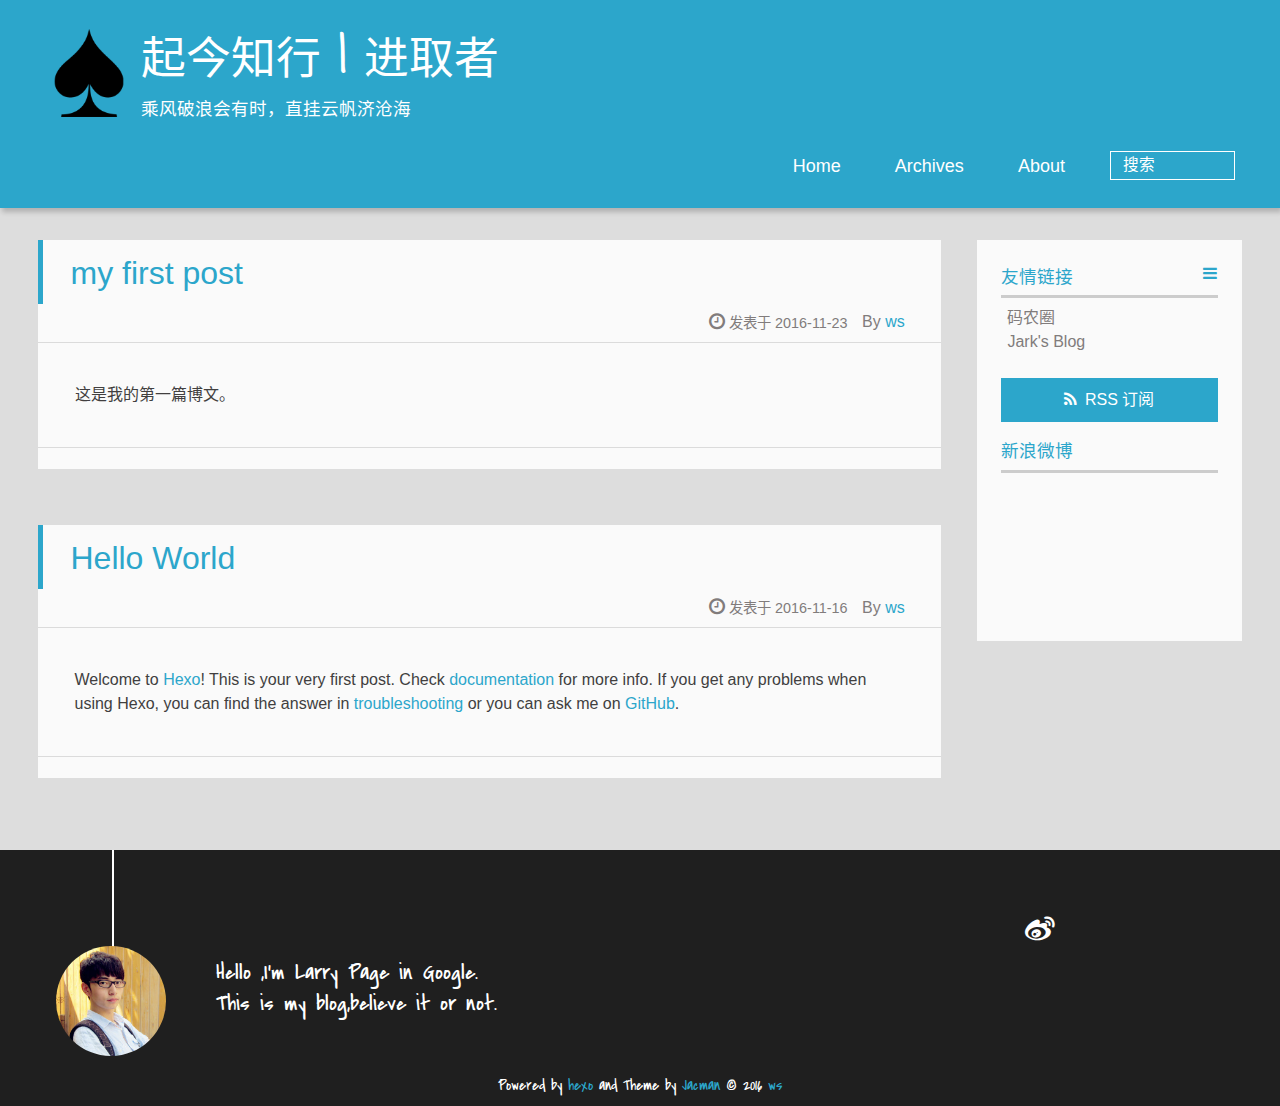
==== index.html @ b49e1ba2 "Site updated: 2016-11-23 14:18:08" ====
<!DOCTYPE HTML>
<html lang="zh-CN">
<head>
  <meta charset="UTF-8">
  
    <title>起今知行 | 进取者</title>
    <meta name="viewport" content="width=device-width, initial-scale=1,user-scalable=no">
    
    <meta name="author" content="ws">
    

    
    <meta name="description" content="我的愤怒来源于我的无知">
<meta property="og:type" content="website">
<meta property="og:title" content="起今知行 | 进取者">
<meta property="og:url" content="https://wangshuaiws.github.io/index.html">
<meta property="og:site_name" content="起今知行 | 进取者">
<meta property="og:description" content="我的愤怒来源于我的无知">
<meta name="twitter:card" content="summary">
<meta name="twitter:title" content="起今知行 | 进取者">
<meta name="twitter:description" content="我的愤怒来源于我的无知">

    
    <link rel="alternative" href="/atom.xml" title="起今知行 | 进取者" type="application/atom+xml">
    
    
    <link rel="icon" href="/img/favicon.ico">
    
    
    <link rel="apple-touch-icon" href="/img/jacman.jpg">
    <link rel="apple-touch-icon-precomposed" href="/img/jacman.jpg">
    
    <link rel="stylesheet" href="/css/style.css">
</head>

  <body>
    <header>
      
<div>
		
			<div id="imglogo">
				<a href="/"><img src="/img/logo.png" alt="起今知行 | 进取者" title="起今知行 | 进取者"/></a>
			</div>
			
			<div id="textlogo">
				<h1 class="site-name"><a href="/" title="起今知行 | 进取者">起今知行 | 进取者</a></h1>
				<h2 class="blog-motto">乘风破浪会有时，直挂云帆济沧海</h2>
			</div>
			<div class="navbar"><a class="navbutton navmobile" href="#" title="菜单">
			</a></div>
			<nav class="animated">
				<ul>
					<ul>
					 
						<li><a href="/">Home</a></li>
					
						<li><a href="/archives">Archives</a></li>
					
						<li><a href="/about">About</a></li>
					
					<li>
 					
					<form class="search" action="//google.com/search" method="get" accept-charset="utf-8">
						<label>Search</label>
						<input type="search" id="search" name="q" autocomplete="off" maxlength="20" placeholder="搜索" />
						<input type="hidden" name="q" value="site:wangshuaiws.github.io">
					</form>
					
					</li>
				</ul>
			</nav>			
</div>
    </header>
    <div id="container">
      <div id="main">

   
    
    <article class="post-expand post" itemprop="articleBody"> 
        <header class="article-info clearfix">
  <h1 itemprop="name">
    
      <a href="/2016/11/23/my-first-post/" title="my first post" itemprop="url">my first post</a>
  </h1>
  <p class="article-author">By
       
		<a href="/about" title="ws" target="_blank" itemprop="author">ws</a>
		
  <p class="article-time">
    <time datetime="2016-11-23T04:59:33.000Z" itemprop="datePublished"> 发表于 2016-11-23</time>
    
  </p>
</header>
    <div class="article-content">
        
        <p>这是我的第一篇博文。</p>

        
        
        <p class="article-more-link">
          
       </p>
    </div>
    <footer class="article-footer clearfix">
<div class="article-catetags">


</div>




<div class="comments-count">
	
</div>

</footer>


    </article>






   
    
    <article class="post-expand post" itemprop="articleBody"> 
        <header class="article-info clearfix">
  <h1 itemprop="name">
    
      <a href="/2016/11/16/hello-world/" title="Hello World" itemprop="url">Hello World</a>
  </h1>
  <p class="article-author">By
       
		<a href="/about" title="ws" target="_blank" itemprop="author">ws</a>
		
  <p class="article-time">
    <time datetime="2016-11-16T08:30:32.812Z" itemprop="datePublished"> 发表于 2016-11-16</time>
    
  </p>
</header>
    <div class="article-content">
        
        <p>Welcome to <a href="https://hexo.io/" target="_blank" rel="external">Hexo</a>! This is your very first post. Check <a href="https://hexo.io/docs/" target="_blank" rel="external">documentation</a> for more info. If you get any problems when using Hexo, you can find the answer in <a href="https://hexo.io/docs/troubleshooting.html" target="_blank" rel="external">troubleshooting</a> or you can ask me on <a href="https://github.com/hexojs/hexo/issues" target="_blank" rel="external">GitHub</a>.</p>

        
        
        <p class="article-more-link">
          
       </p>
    </div>
    <footer class="article-footer clearfix">
<div class="article-catetags">


</div>




<div class="comments-count">
	
</div>

</footer>


    </article>







</div>
      <div class="openaside"><a class="navbutton" href="#" title="显示侧边栏"></a></div>

<div id="asidepart">
<div class="closeaside"><a class="closebutton" href="#" title="隐藏侧边栏"></a></div>
<aside class="clearfix">

  


  

  

  <div class="linkslist">
  <p class="asidetitle">友情链接</p>
    <ul>
        
          <li>
            
            	<a href="https://coderq.com" target="_blank" title="一个面向程序员交流分享的新一代社区">码农圈</a>
            
          </li>
        
          <li>
            
            	<a href="http://wuchong.me" target="_blank" title="Jark&#39;s Blog">Jark&#39;s Blog</a>
            
          </li>
        
    </ul>
</div>

  


  <div class="rsspart">
	<a href="/atom.xml" target="_blank" title="rss">RSS 订阅</a>
</div>

  <div class="weiboshow">
  <p class="asidetitle">新浪微博</p>
    <iframe width="100%" height="119" class="share_self"  frameborder="0" scrolling="no" src="http://widget.weibo.com/weiboshow/index.php?language=&width=0&height=119&fansRow=2&ptype=1&speed=0&skin=9&isTitle=1&noborder=1&isWeibo=0&isFans=0&uid=null&verifier=b3593ceb&dpc=1"></iframe>
</div>


</aside>
</div>
    </div>
    <footer><div id="footer" >
	
	<div class="line">
		<span></span>
		<div class="author"></div>
	</div>
	
	
	<section class="info">
		<p> Hello ,I&#39;m Larry Page in Google. <br/>
			This is my blog,believe it or not.</p>
	</section>
	 
	<div class="social-font" class="clearfix">
		
		<a href="http://weibo.com/2176287895" target="_blank" class="icon-weibo" title="微博"></a>
		
		
		
		
		
		
		
		
		
		
	</div>
			
		

		<p class="copyright">
		Powered by <a href="http://hexo.io" target="_blank" title="hexo">hexo</a> and Theme by <a href="https://github.com/wuchong/jacman" target="_blank" title="Jacman">Jacman</a> © 2016 
		
		<a href="/about" target="_blank" title="ws">ws</a>
		
		
		</p>
</div>
</footer>
    <script src="/js/jquery-2.0.3.min.js"></script>
<script src="/js/jquery.imagesloaded.min.js"></script>
<script src="/js/gallery.js"></script>
<script src="/js/jquery.qrcode-0.12.0.min.js"></script>

<script type="text/javascript">
$(document).ready(function(){ 
  $('.navbar').click(function(){
    $('header nav').toggleClass('shownav');
  });
  var myWidth = 0;
  function getSize(){
    if( typeof( window.innerWidth ) == 'number' ) {
      myWidth = window.innerWidth;
    } else if( document.documentElement && document.documentElement.clientWidth) {
      myWidth = document.documentElement.clientWidth;
    };
  };
  var m = $('#main'),
      a = $('#asidepart'),
      c = $('.closeaside'),
      o = $('.openaside');
  c.click(function(){
    a.addClass('fadeOut').css('display', 'none');
    o.css('display', 'block').addClass('fadeIn');
    m.addClass('moveMain');
  });
  o.click(function(){
    o.css('display', 'none').removeClass('beforeFadeIn');
    a.css('display', 'block').removeClass('fadeOut').addClass('fadeIn');      
    m.removeClass('moveMain');
  });
  $(window).scroll(function(){
    o.css("top",Math.max(80,260-$(this).scrollTop()));
  });
  
  $(window).resize(function(){
    getSize(); 
    if (myWidth >= 1024) {
      $('header nav').removeClass('shownav');
    }else{
      m.removeClass('moveMain');
      a.css('display', 'block').removeClass('fadeOut');
      o.css('display', 'none');
        
    }
  });
});
</script>










<link rel="stylesheet" href="/fancybox/jquery.fancybox.css" media="screen" type="text/css">
<script src="/fancybox/jquery.fancybox.pack.js"></script>
<script type="text/javascript">
$(document).ready(function(){ 
  $('.article-content').each(function(i){
    $(this).find('img').each(function(){
      if ($(this).parent().hasClass('fancybox')) return;
      var alt = this.alt;
      if (alt) $(this).after('<span class="caption">' + alt + '</span>');
      $(this).wrap('<a href="' + this.src + '" title="' + alt + '" class="fancybox"></a>');
    });
    $(this).find('.fancybox').each(function(){
      $(this).attr('rel', 'article' + i);
    });
  });
  if($.fancybox){
    $('.fancybox').fancybox();
  }
}); 
</script>



<!-- Analytics Begin -->



<script>
var _hmt = _hmt || [];
(function() {
  var hm = document.createElement("script");
  hm.src = "//hm.baidu.com/hm.js?e6d1f421bbc9962127a50488f9ed37d1";
  var s = document.getElementsByTagName("script")[0]; 
  s.parentNode.insertBefore(hm, s);
})();
</script>



<!-- Analytics End -->

<!-- Totop Begin -->

	<div id="totop">
	<a title="返回顶部"><img src="/img/scrollup.png"/></a>
	</div>
	<script src="/js/totop.js"></script>

<!-- Totop End -->

<!-- MathJax Begin -->
<!-- mathjax config similar to math.stackexchange -->


<!-- MathJax End -->

<!-- Tiny_search Begin -->

<!-- Tiny_search End -->

  </body>
 </html>
---- css/style.css ----
html,
body,
div,
span,
applet,
object,
iframe,
h1,
h2,
h3,
h4,
h5,
h6,
p,
blockquote,
pre,
a,
abbr,
acronym,
address,
big,
cite,
code,
del,
dfn,
em,
img,
ins,
kbd,
q,
s,
samp,
small,
strike,
strong,
sub,
sup,
tt,
var,
dl,
dt,
dd,
ol,
ul,
li,
fieldset,
form,
label,
legend,
table,
caption,
tbody,
tfoot,
thead,
tr,
th,
td {
  margin: 0;
  padding: 0;
  border: 0;
  outline: 0;
  font-weight: inherit;
  font-style: inherit;
  font-family: inherit;
  font-size: 100%;
  vertical-align: baseline;
}
body {
  line-height: 1;
  color: #000;
  background: #fff;
}
ol,
ul {
  list-style: none;
}
table {
  border-collapse: separate;
  border-spacing: 0;
  vertical-align: middle;
}
caption,
th,
td {
  text-align: left;
  font-weight: normal;
  vertical-align: middle;
}
a img {
  border: none;
}
/* custom Font*/
@font-face {
  font-family: "covered_by_your_graceregular";
  font-weight: normal;
  font-style: normal;
  src: url("../font/coveredbyyourgrace-webfont.eot");
  src: url("../font/coveredbyyourgrace-webfont.eot?#iefix") format('embedded-opentype'), url("../font/coveredbyyourgrace-webfont.svg#covered_by_your_graceregular") format('svg'), url("../font/coveredbyyourgrace-webfont.woff") format('woff'), url("../font/coveredbyyourgrace-webfont.ttf") format('truetype');
}
/* icon Font */
@font-face {
  font-family: "FontAwesome";
  font-style: normal;
  font-weight: normal;
  src: url("../font/fontawesome-webfont.eot?v=#4.0.3");
  src: url("../font/fontawesome-webfont.eot?#iefix&v=#4.0.3") format("embedded-opentype"), url("../font/fontawesome-webfont.woff?v=#4.0.3") format("woff"), url("../font/fontawesome-webfont.ttf?v=#4.0.3") format("truetype"), url("../font/fontawesome-webfont.svg#fontawesomeregular?v=#4.0.3") format("svg");
}
@font-face {
  font-family: "fontdiao";
  font-weight: normal;
  font-style: normal;
  src: url("../font/fontdiao.eot");
  src: url("../font/fontdiao.eot?#iefix") format('embedded-opentype'), url("../font/fontdiao.svg#fontdiao") format('svg'), url("../font/fontdiao.woff") format('woff'), url("../font/fontdiao.ttf") format('truetype');
}
/* Public style */
* {
  -webkit-margin-before: 0;
  -webkit-margin-after: 0;
}
body {
  background: #ddd;
  font-family: "Helvetica Neue", "Helvetica", "Microsoft YaHei", "WenQuanYi Micro Hei", Arial, sans-serif;
  font-size: 100%;
  color: #817c7c;
  line-height: 1.5;
  min-height: 100vh;
  display: -webkit-flex;
  display: -webkit-box;
  display: -moz-box;
  display: -webkit-flex;
  display: -ms-flexbox;
  display: box;
  display: flex;
  -webkit-flex-direction: column;
  -webkit-box-orient: vertical;
  -moz-box-orient: vertical;
  -o-box-orient: vertical;
  -webkit-flex-direction: column;
  -ms-flex-direction: column;
  flex-direction: column;
}
iframe {
  margin-top: 10px;
}
small {
  font-size: 80%;
}
sub,
sup {
  font-size: 75%;
  line-height: 0;
  position: relative;
  vertical-align: baseline;
}
sup {
  top: -0.5em;
  padding-left: 0.3em;
}
sub {
  bottom: -0.25em;
}
a {
  text-decoration: none;
  color: #817c7c;
}
a:hover,
a:focus {
  outline: 0;
  text-decoration: none;
  -webkit-transition: color 0.25s, background 0.5s;
  -moz-transition: color 0.25s, background 0.5s;
  -o-transition: color 0.25s, background 0.5s;
  -ms-transition: color 0.25s, background 0.5s;
  transition: color 0.25s, background 0.5s;
}
a:hover:before {
  -webkit-transition: color 0.25s, background 0.5s;
  -moz-transition: color 0.25s, background 0.5s;
  -o-transition: color 0.25s, background 0.5s;
  -ms-transition: color 0.25s, background 0.5s;
  transition: color 0.25s, background 0.5s;
}
input:focus {
  outline: none;
}
input,
button {
  margin: 0;
  padding: 0;
}
input::-moz-focus-inner,
button::-moz-focus-inner {
  border: 0;
  padding: 0;
}
h1 {
  font-size: 1.5em;
}
.fa {
  display: inline-block;
  font-family: FontAwesome;
  font-style: normal;
  font-weight: normal;
  line-height: 1;
  -webkit-font-smoothing: antialiased;
  -moz-osx-font-smoothing: grayscale;
}
.clearfix {
  zoom: 1;
}
.clearfix:before,
.clearfix:after {
  content: "";
  display: table;
}
.clearfix:after {
  clear: both;
}
::-webkit-input-placeholder {
  color: #fff;
  padding: 2px 0 0 4px;
}
::-moz-placeholder {
  color: #fff;
  padding: 2px 0 0 4px;
}
:-ms-input-placeholder {
  color: #fff;
  padding: 2px 0 0 4px;
}
::-webkit-input-placeholder::before {
  font-family: "FontAwesome";
  -webkit-font-smoothing: antialiased;
  -moz-osx-font-smoothing: grayscale;
  content: "\f002";
  padding-right: 4px;
}
::-moz-placeholder:before {
  font-family: "FontAwesome";
  -webkit-font-smoothing: antialiased;
  -moz-osx-font-smoothing: grayscale;
  content: "\f002";
  padding-right: 4px;
}
:-ms-input-placeholder::before {
  font-family: "FontAwesome";
  -webkit-font-smoothing: antialiased;
  -moz-osx-font-smoothing: grayscale;
  content: "\f002";
  padding-right: 4px;
}
input[type="search"]::-webkit-search-cancel-button,
input[type="search"]::-webkit-search-decoration {
  -webkit-appearance: none;
}
::-webkit-search-cancel-button:after {
  font-family: "FontAwesome";
  -webkit-font-smoothing: antialiased;
  -moz-osx-font-smoothing: grayscale;
  content: '\f00d';
  color: #fff;
  padding-right: 4px;
}
/* css3 animate */
.animated {
  -webkit-animation-fill-mode: both;
  -moz-animation-fill-mode: both;
  -o-animation-fill-mode: both;
  -ms-animation-fill-mode: both;
  animation-fill-mode: both;
  -webkit-animation-duration: 1s;
  -moz-animation-duration: 1s;
  -o-animation-duration: 1s;
  -ms-animation-duration: 1s;
  animation-duration: 1s;
}
@-webkit-keyframes fadeIn {
  0% {
    opacity: 0;
    -ms-filter: "progid:DXImageTransform.Microsoft.Alpha(Opacity=0)";
    filter: alpha(opacity=0);
  }
  100% {
    opacity: 1;
    -ms-filter: none;
    filter: none;
  }
}
.fadeIn {
  -webkit-animation-name: fadeIn;
  -moz-animation-name: fadeIn;
  -o-animation-name: fadeIn;
  -ms-animation-name: fadeIn;
  animation-name: fadeIn;
}
.fadeOut {
  -webkit-animation-name: fadeOut;
  -moz-animation-name: fadeOut;
  -o-animation-name: fadeOut;
  -ms-animation-name: fadeOut;
  animation-name: fadeOut;
}
@-moz-keyframes fadeInDown {
  0% {
    opacity: 0;
    -ms-filter: "progid:DXImageTransform.Microsoft.Alpha(Opacity=0)";
    filter: alpha(opacity=0);
    -webkit-transform: translateY(-20px);
    -moz-transform: translateY(-20px);
    -o-transform: translateY(-20px);
    -ms-transform: translateY(-20px);
    transform: translateY(-20px);
  }
  100% {
    opacity: 1;
    -ms-filter: none;
    filter: none;
    -webkit-transform: translateY(0);
    -moz-transform: translateY(0);
    -o-transform: translateY(0);
    -ms-transform: translateY(0);
    transform: translateY(0);
  }
}
@-webkit-keyframes fadeInDown {
  0% {
    opacity: 0;
    -ms-filter: "progid:DXImageTransform.Microsoft.Alpha(Opacity=0)";
    filter: alpha(opacity=0);
    -webkit-transform: translateY(-20px);
    -moz-transform: translateY(-20px);
    -o-transform: translateY(-20px);
    -ms-transform: translateY(-20px);
    transform: translateY(-20px);
  }
  100% {
    opacity: 1;
    -ms-filter: none;
    filter: none;
    -webkit-transform: translateY(0);
    -moz-transform: translateY(0);
    -o-transform: translateY(0);
    -ms-transform: translateY(0);
    transform: translateY(0);
  }
}
@-o-keyframes fadeInDown {
  0% {
    opacity: 0;
    -ms-filter: "progid:DXImageTransform.Microsoft.Alpha(Opacity=0)";
    filter: alpha(opacity=0);
    -webkit-transform: translateY(-20px);
    -moz-transform: translateY(-20px);
    -o-transform: translateY(-20px);
    -ms-transform: translateY(-20px);
    transform: translateY(-20px);
  }
  100% {
    opacity: 1;
    -ms-filter: none;
    filter: none;
    -webkit-transform: translateY(0);
    -moz-transform: translateY(0);
    -o-transform: translateY(0);
    -ms-transform: translateY(0);
    transform: translateY(0);
  }
}
@keyframes fadeInDown {
  0% {
    opacity: 0;
    -ms-filter: "progid:DXImageTransform.Microsoft.Alpha(Opacity=0)";
    filter: alpha(opacity=0);
    -webkit-transform: translateY(-20px);
    -moz-transform: translateY(-20px);
    -o-transform: translateY(-20px);
    -ms-transform: translateY(-20px);
    transform: translateY(-20px);
  }
  100% {
    opacity: 1;
    -ms-filter: none;
    filter: none;
    -webkit-transform: translateY(0);
    -moz-transform: translateY(0);
    -o-transform: translateY(0);
    -ms-transform: translateY(0);
    transform: translateY(0);
  }
}
body >header {
  width: 100%;
  -webkit-box-shadow: 2px 4px 5px rgba(3,3,3,0.2);
  box-shadow: 2px 4px 5px rgba(3,3,3,0.2);
  background: url("../") center #2ca6cb;
  color: #fff;
  padding: 1em 0 0.8em;
}
@media only screen and (min-width: 1024px) {
  body >header {
    padding: 1.8em 0 1.5em;
  }
}
body >header >div {
  width: 95%;
  margin: 0 auto;
  position: relative;
  overflow: hidden;
}
@media only screen and (min-width: 1024px) {
  body >header >div {
    width: 93%;
  }
}
body >header a {
  display: block;
  color: #fff;
}
#imglogo {
  float: left;
  width: 4em;
  height: 4em;
}
@media only screen and (min-width: 768px) {
  #imglogo {
    width: 5em;
  }
}
@media only screen and (min-width: 1024px) {
  #imglogo {
    width: 5.5em;
  }
}
#imglogo img {
  width: 4em;
}
@media only screen and (min-width: 768px) {
  #imglogo img {
    width: 5em;
  }
}
@media only screen and (min-width: 1024px) {
  #imglogo img {
    width: 5.5em;
  }
}
#textlogo {
  float: left;
  width: 75%;
  margin-left: 0.5em;
}
#textlogo h1.site-name {
  width: 86%;
  font-family: "covered_by_your_graceregular";
  font-size: 200%;
  line-height: 1.5;
  -webkit-font-smoothing: antialiased;
  -moz-osx-font-smoothing: grayscale;
}
@media only screen and (min-width: 768px) {
  #textlogo h1.site-name {
    font-size: 240%;
  }
}
@media only screen and (min-width: 1024px) {
  #textlogo h1.site-name {
    font-size: 280%;
  }
}
#textlogo h2.blog-motto {
  font-size: 0.7em;
  font-weight: normal;
}
@media only screen and (min-width: 768px) {
  #textlogo h2.blog-motto {
    font-size: 100%;
  }
}
@media only screen and (min-width: 1024px) {
  #textlogo h2.blog-motto {
    font-size: 110%;
  }
}
.navbar {
  position: absolute;
  width: 2em;
  right: 0em;
  top: 1em;
  padding: 0.5em;
}
@media only screen and (min-width: 1024px) {
  .navbar {
    display: none;
  }
}
.navbutton::before {
  font-family: "FontAwesome";
  -webkit-font-smoothing: antialiased;
  -moz-osx-font-smoothing: grayscale;
  content: "\f0c9";
}
.navmobile::before {
  padding-left: 1em;
}
header nav {
  float: left;
  width: 100%;
  font-size: 112.5%;
  padding-top: 0.5em;
  max-height: 0.01em;
  -webkit-transition: max-height 1s ease-out;
  -moz-transition: max-height 1s ease-out;
  -o-transition: max-height 1s ease-out;
  -ms-transition: max-height 1s ease-out;
  transition: max-height 1s ease-out;
}
@media only screen and (min-width: 568px) {
  header nav {
    width: 50%;
  }
}
@media only screen and (min-width: 1024px) {
  header nav {
    float: right;
    width: auto;
    margin-top: 1em;
    max-height: none;
  }
}
@media only screen and (min-width: 1024px) {
  header nav ul {
    float: right;
  }
}
@media only screen and (min-width: 1024px) {
  header nav ul li {
    float: left;
  }
}
header nav ul li a {
  padding: 0.2em 0 0.2em 1em;
}
@media only screen and (min-width: 1024px) {
  header nav ul li a {
    padding: 0.2em 1.5em;
  }
}
header nav ul li a:hover {
  background: #1b7f9e;
  color: #e9cd4c;
}
.shownav {
  max-height: 40em;
}
.search {
  padding: 0.1em 0 0 1em;
}
.search input {
  -webkit-appearance: textfield;
  font-size: 0.87em;
  line-height: 1.7;
  border: 1px solid #fff;
  color: #fff;
  background: transparent;
  width: 80%;
  padding-left: 0.5em;
}
@media only screen and (min-width: 1024px) {
  .search input {
    width: 8em;
    -webkit-transition: 0.5s width;
    -moz-transition: 0.5s width;
    -o-transition: 0.5s width;
    -ms-transition: 0.5s width;
    transition: 0.5s width;
  }
  .search input:focus {
    width: 15em;
  }
}
.search label {
  display: none;
}
/* index layout */
#container {
  -webkit-flex: 1;
  width: 95%;
  margin: 0 auto;
  overflow: hidden;
}
@media only screen and (min-width: 768px) {
  #container {
    width: 96%;
  }
}
@media only screen and (min-width: 1024px) {
  #container {
    width: 94%;
  }
}
@media only screen and (min-width: 1560px) {
  #container {
    width: 82%;
  }
}
#main {
  margin: 1em 0 0;
  line-height: 1.8;
}
@media only screen and (min-width: 1024px) {
  #main {
    margin: 2em 0 0;
    width: 75%;
    float: left;
    -webkit-transition: margin 0.5s ease-out;
    -moz-transition: margin 0.5s ease-out;
    -o-transition: margin 0.5s ease-out;
    -ms-transition: margin 0.5s ease-out;
    transition: margin 0.5s ease-out;
  }
}
#main section.post {
  background: #fafafa;
  margin-bottom: 0.125em;
}
#main section.post a {
  display: block;
  border-left: 0.5em solid #ccc;
  -webkit-transition: border-left 0.45s;
  -moz-transition: border-left 0.45s;
  -o-transition: border-left 0.45s;
  -ms-transition: border-left 0.45s;
  transition: border-left 0.45s;
  padding: 0.5em;
}
@media only screen and (min-width: 768px) {
  #main section.post a {
    padding: 1em;
  }
}
#main section.post a:hover {
  border-left: 0.5em solid #2ca6cb;
}
#main section.post a h1 {
  color: #2ca6cb;
  line-height: 2;
}
#main section.post a p {
  color: #817c7c;
}
#main section.post a time {
  color: #817c7c;
  display: block;
  margin: 0.5em 0;
  font-size: 0.9em;
}
#main article.post-expand {
  background: #fafafa;
  margin-bottom: 3.5em;
}
#main article.post-expand .img-logo {
  max-width: 180px;
  max-height: 96px;
  display: block !important;
  margin-right: 0.7em;
  margin-left: 0.7em;
  padding: 0;
  float: right;
  clear: right;
}
#main article.post-expand .img-topic {
  max-width: 300px;
  max-height: 1800px;
  display: block !important;
  margin-left: 0.7em;
  margin-right: 0.7em;
  padding: 0;
  float: right;
  clear: right;
}
#main article.post-expand .article-more-link a {
  display: inline-block;
  line-height: 1em;
  padding: 6px 15px;
  border-radius: 15px;
  background: #ddd;
  color: #817c7c;
  text-decoration: none;
}
#main article.post-expand .article-more-link a:hover {
  background: #2ca6cb;
  color: #fff;
  text-decoration: none;
}
#archive-page section.post a {
  font-size: 0.9em;
  padding: 0.5em !important;
}
@media only screen and (min-width: 768px) {
  #archive-page section.post a time {
    padding-left: 1em;
  }
}
.moveMain {
  margin-left: 10% !important;
}
.unexpand .prev {
  border-left: 0.5em solid #ccc;
}
.unexpand .prev:hover {
  border-left: 0.5em solid #2ca6cb;
}
#page-nav {
  background: #fafafa;
  text-align: center;
  overflow: hidden;
}
#page-nav a {
  display: inline-block;
  padding: 0.5em 1em;
}
#page-nav a {
  color: #2ca6cb;
}
#page-nav a:hover {
  background: #ccc;
  color: #2ca6cb;
}
#page-nav .prev {
  float: left;
  -webkit-transition: border-left 0.5s;
  -moz-transition: border-left 0.5s;
  -o-transition: border-left 0.5s;
  -ms-transition: border-left 0.5s;
  transition: border-left 0.5s;
}
#page-nav .prev span:before {
  font-family: "FontAwesome";
  -webkit-font-smoothing: antialiased;
  -moz-osx-font-smoothing: grayscale;
  content: "\f053";
  padding-right: 0.5em;
}
#page-nav .next {
  float: right;
}
#page-nav .next span:before {
  font-family: "FontAwesome";
  -webkit-font-smoothing: antialiased;
  -moz-osx-font-smoothing: grayscale;
  content: "\f054";
  padding-left: 0.5em;
}
#page-nav .page-number {
  display: none;
  padding: 0.5em 1em;
}
@media only screen and (min-width: 768px) {
  #page-nav .page-number {
    display: inline-block;
  }
}
#page-nav .current {
  color: #b8b8b8;
  font-weight: bold;
}
#page-nav .space {
  color: #2ca6cb;
}
/* page layout */
@media only screen and (min-width: 1024px) {
  .page {
    margin-left: 10% !important;
  }
}
/* archive layout */
.category-icon:before,
.tag-icon:before,
.archive-icon:before {
  font-family: "FontAwesome";
  -webkit-font-smoothing: antialiased;
  -moz-osx-font-smoothing: grayscale;
  color: #ccc;
  font-size: 100%;
  padding-right: 0.3em;
}
.category-icon:before {
  content: "\f07b";
}
.tag-icon:before {
  content: "\f02c";
}
.archive-icon:before {
  content: "\f187";
}
.archive-title {
  margin: 1em 0;
  padding: 2em;
  background: #fafafa;
  border-left: 0.5em solid #ccc;
}
@media only screen and (min-width: 1024px) {
  .archive-title {
    margin: 2em 0;
    width: 18.5%;
    padding-left: 0.5%;
    float: left;
  }
}
.archive-title h2 {
  width: 90%;
  color: #2ca6cb;
  font-size: 120%;
}
.archive-title a {
  color: #2ca6cb;
  -webkit-transition: color 0.5s;
  -moz-transition: color 0.5s;
  -o-transition: color 0.5s;
  -ms-transition: color 0.5s;
  transition: color 0.5s;
}
.archive-title a:hover {
  color: #2ca6cb;
  -webkit-transition: color 0.5s;
  -moz-transition: color 0.5s;
  -o-transition: color 0.5s;
  -ms-transition: color 0.5s;
  transition: color 0.5s;
}
.current {
  color: #ea6753 !important;
}
@media only screen and (min-width: 768px) {
  .archive-part {
    min-height: 200px;
  }
}
@media only screen and (min-width: 1024px) {
  .archive-part {
    float: right;
    margin-left: 2% !important;
  }
}
.archive-part section.post {
  width: 100%;
}
.archive-part section.post time {
  font-size: 1.1em !important;
  float: left;
}
@media only screen and (max-width: 568px) {
  .archive-part section.post time {
    width: 100%;
  }
}
@media only screen and (min-width: 568px) {
  .archive-part section.post time {
    width: 20%;
  }
}
@media only screen and (min-width: 768px) {
  .archive-nav {
    width: 100%;
    float: left;
    margin-top: 1em;
  }
}
/* tags&categories layout */
.all-list-box {
  min-height: 400px;
}
.post,
.page,
.link,
.photo {
  background: #fafafa;
}
.post a,
.page a,
.link a,
.photo a {
  color: #2ca6cb;
}
.post a:hover,
.page a:hover,
.link a:hover,
.photo a:hover {
  color: #ea6753;
}
@media only screen and (min-width: 768px) {
  article header.article-info {
    border-bottom: 1px solid #dbdbdb;
  }
}
article header.article-info >h1 {
  padding: 0.2em 3%;
  font-size: 170%;
  line-height: 1.5;
  word-wrap: break-word;
  word-break: normal;
  -webkit-font-smoothing: antialiased;
  -moz-osx-font-smoothing: grayscale;
  border-left: 5px solid #2ca6cb;
}
@media only screen and (min-width: 1024px) {
  article header.article-info >h1 {
    font-size: 200%;
    padding-top: 0.3em;
  }
}
article header.article-info >p.article-author {
  padding: 0.3em 4% 0.3em 0;
  text-align: right;
  border-bottom: 1px solid #dbdbdb;
}
@media only screen and (min-width: 768px) {
  article header.article-info >p.article-author {
    float: right;
    border-bottom: none;
  }
}
article header.article-info >p.article-time {
  padding-top: 0.5em;
  font-size: 0.8em;
  text-align: center;
  margin-bottom: -2.7em;
}
@media only screen and (min-width: 768px) {
  article header.article-info >p.article-time {
    float: right;
    margin-right: 1em;
    padding-top: 0.1em;
    font-size: 0.9em;
  }
}
article header.article-info >p.article-time:before {
  font-family: "FontAwesome";
  font-size: 130%;
  content: "\f017";
  -webkit-font-smoothing: antialiased;
  -moz-osx-font-smoothing: grayscale;
}
article .article-content {
  padding: 1.5em 4%;
  color: #413f3f;
  font-size: 100%;
}
article .article-content:before,
article .article-content:after {
  content: "";
  display: block;
  clear: both;
}
article .article-content .kb {
  padding: 0.1em 0.6em;
  border: 1px solid #ccc;
  background-color: code-color;
  color: #8f8f8f;
  -webkit-box-shadow: 0 1px 0 rgba(0,0,0,0.2), 0 0 0 2px #fff inset;
  box-shadow: 0 1px 0 rgba(0,0,0,0.2), 0 0 0 2px #fff inset;
  border-radius: 3px;
  display: inline-block;
  margin: 0 0.1em;
  text-shadow: 0 1px 0 #fff;
  line-height: 1.5;
  white-space: nowrap;
}
article .article-content h1,
article .article-content h2 {
  font-size: 180%;
  line-height: 1.2em;
  padding-bottom: 0.3em;
  margin-top: 1.5em;
  border-bottom: 2px solid #dbdbdb;
}
article .article-content h3 {
  font-size: 140%;
  line-height: 1em;
  margin-top: 1.3em;
}
article .article-content h4,
article .article-content h5,
article .article-content h6 {
  font-size: 140%;
}
article .article-content h1,
article .article-content h2,
article .article-content h3,
article .article-content h4,
article .article-content h5,
article .article-content h6 {
  color: #333;
  -webkit-font-smoothing: antialiased;
  -moz-osx-font-smoothing: grayscale;
}
article .article-content h1 >code,
article .article-content h2 >code,
article .article-content h3 >code,
article .article-content h4 >code,
article .article-content h5 >code,
article .article-content h6 >code {
  color: #a3a3a3;
}
article .article-content hr {
  border: 1px solid #dbdbdb;
}
article .article-content strong {
  font-weight: bold;
}
article .article-content em {
  font-style: italic;
}
article .article-content acronym,
article .article-content abbr {
  border-bottom: 1px dotted;
}
article .article-content blockquote {
  border-left: 0.2em solid #2ca6cb;
  margin: 0.65em 0 0.65em 1%;
  padding-left: 1%;
  line-height: 1.5;
  font-size: 100%;
  color: #808080;
}
article .article-content blockquote footer {
  background: #fafafa;
  padding: 0;
  margin: 0;
  font-size: 80%;
  line-height: 1em;
}
article .article-content blockquote cite {
  font-style: italic;
  padding-left: 0.5em;
}
article .article-content ul,
article .article-content ol {
  padding-left: 1.5em;
  font-size: 100%;
  padding-top: 0.7em;
}
@media only screen and (min-width: 768px) {
  article .article-content ul,
  article .article-content ol {
    padding-left: 1.5em;
  }
}
article .article-content ul li {
  list-style: disc;
  text-align: match-parent;
}
article .article-content ol li {
  list-style-type: decimal;
}
article .article-content dl dt {
  font-weight: blod;
}
article .article-content ul li>code,
article .article-content ol li>code,
article .article-content p code,
article .article-content strong code,
article .article-content em code,
article .article-content table th>code,
article .article-content table td>code {
  font-family: Monaco, Menlo, Consolas, Courier New, monospace;
  background: #eee;
  color: #d14;
  border: 1px solid #d6d6d6;
  padding: 0 5px;
  margin: 0 2px;
  font-size: 90%;
  white-space: nowrap;
  text-shadow: 0 1px #fff;
  -webkit-border-radius: 0.25em;
  border-radius: 0.25em;
}
article .article-content p {
  line-height: 1.5;
  margin-top: 0.7em;
}
@media only screen and (min-width: 1024px) {
  article .article-content p {
    margin-top: 1em;
  }
}
article .article-content img,
article .article-content video,
article .article-content figure img {
  max-width: 100%;
  height: auto;
  vertical-align: middle;
  padding-top: 0.5em;
}
@media only screen and (min-width: 1024px) {
  article .article-content img,
  article .article-content video,
  article .article-content figure img {
    padding-top: 0.7em;
  }
}
article .article-content .img-topic,
article .article-content .img-logo {
  display: none;
}
article .article-content .img-center {
  display: block;
  margin: auto;
}
article .article-content .img-shadow {
  -webkit-box-shadow: 0 0 2px 3px #ddd;
  box-shadow: 0 0 2px 3px #ddd;
}
article .article-content figcaption,
article .article-content .caption {
  display: block;
  margin-top: 0.3em;
  color: #808080;
  position: relative;
  font-size: 0.9em;
  padding-left: 1.3em;
}
article .article-content figcaption:before,
article .article-content .caption:before {
  content: '\f040';
  position: absolute;
  font: 0.9em "FontAwesome";
  position: absolute;
  left: 0;
  top: 0.3em;
}
article .article-content .video-container {
  position: relative;
  padding-top: 56%;
  height: 0;
  overflow: hidden;
}
article .article-content .video-container iframe,
article .article-content .video-container object,
article .article-content .video-container embed {
  position: absolute;
  top: 0;
  left: 0;
  width: 100%;
  height: 100%;
  margin-top: 0;
}
article .article-content table {
  max-width: 100%;
  border-collapse: collapse;
  border-spacing: 0;
  margin-top: 1em;
}
article .article-content table th {
  font-weight: bold;
  border-bottom: 2px solid #dbdbdb;
  padding: 0.5em;
  line-height: 1.3em;
}
article .article-content table td {
  border-bottom: 1px solid #dbdbdb;
  padding: 0.5em;
  line-height: 1.3em;
}
article .article-content .pullquote {
  text-align: left;
  width: 45%;
  margin: 0;
  border: none;
}
article .article-content .left {
  margin-left: 0.5em;
  margin-right: 1em;
  float: left;
}
article .article-content .right {
  margin-right: 0.5em;
  margin-left: 1em;
  float: right;
}
footer.article-footer {
  background: #fafafa;
  padding: 0 4%;
  margin: 0;
  border-top: 1px solid #dbdbdb;
}
.article-share {
  float: right;
  width: 100%;
}
@media only screen and (min-width: 568px) {
  .article-share {
    width: 60%;
  }
}
@media only screen and (min-width: 768px) {
  .article-share {
    width: 16.5em;
  }
}
.article-share .share-jiathis {
  padding: 0.5em 0;
  margin-top: 0.3em;
}
.share span {
  float: right;
  height: 3em;
  width: 1em;
  margin-right: 0.5em;
  position: relative;
  color: #d6d6d6;
}
.share span:before {
  font-family: "FontAwesome";
  content: "\f064";
  font-size: 1em;
  -webkit-font-smoothing: antialiased;
  -moz-osx-font-smoothing: grayscale;
  width: 1.5em;
  height: 1.5em;
  position: absolute;
  top: 50%;
  left: 50%;
  margin-top: -0.75em;
  margin-left: -0.75em;
}
.share a {
  float: right;
  width: 3em;
  height: 3em;
  display: block;
  position: relative;
}
.share a:before {
  font-size: 1.2em;
  font-family: "FontAwesome";
  text-align: center;
  color: #817c7c;
  -webkit-font-smoothing: antialiased;
  -moz-osx-font-smoothing: grayscale;
  width: 1.5em;
  height: 1.5em;
  position: absolute;
  top: 50%;
  left: 50%;
  margin-top: -0.75em;
  margin-left: -0.75em;
}
.share a:hover:before {
  color: #fff;
}
.article-share-twitter:before {
  content: "\f099";
}
.article-share-twitter:hover {
  background: #00aced;
  text-shadow: 0 1px #008abe;
}
.article-share-facebook:before {
  content: "\f09a";
}
.article-share-facebook:hover {
  background: #3b5998;
  text-shadow: 0 1px #2f477a;
}
.article-share-weibo:before {
  content: "\f18a";
}
.article-share-weibo:hover {
  background: #c64d3e;
  text-shadow: 0 1px #a13c2f;
}
.article-share-qrcode:before {
  font-family: "fontdiao" !important;
  content: "\f132";
}
.article-share-qrcode:hover {
  background: #49ae0f;
  text-shadow: 0 1px #3a8b0c;
}
.article-share-renren:before {
  content: "\f18b";
}
.article-share-renren:hover {
  background: #369;
  text-shadow: 0 1px #29527a;
}
.article-back-to-top:before {
  content: "\f062";
}
.article-back-to-top:hover {
  background: #762c54;
  text-shadow: 0 1px #5e2343;
}
.hoverqrcode {
  background: #fff;
  border: 3px solid #2ca6cb;
  border-radius: 10px;
  display: inline-block;
  position: absolute;
}
.overlay {
  display: none !important;
}
.comments-count {
  color: #d6d6d6;
  margin-top: 0.3em;
  padding: 0.5em 0;
  float: right;
}
.comments-count span:before {
  font-family: "FontAwesome";
  -webkit-font-smoothing: antialiased;
  -moz-osx-font-smoothing: grayscale;
  content: "\f075";
}
@media only screen and (max-width: 568px) {
  .comments-count {
    float: left;
  }
}
.comments-count-link {
  padding: 0.5em;
  margin: 0 0.3em;
}
.comments-count-link:hover {
  color: #fff !important;
  background: #2ca6cb;
}
.article-tags,
.article-categories {
  padding: 0.5em 0;
  float: left;
/**width 100%**/
}
@media only screen and (max-width: 568px) {
  .article-tags,
  .article-categories {
    margin-right: 1em !important;
  }
}
.article-tags {
  color: #d6d6d6;
}
@media only screen and (max-width: 568px) {
  .article-tags {
    margin-left: 0;
  }
}
.article-tags span {
  position: relative;
  float: left;
  width: 1em;
  height: 2em;
  margin-right: 0.5em;
}
.article-tags span:before {
  font-family: "FontAwesome";
  -webkit-font-smoothing: antialiased;
  -moz-osx-font-smoothing: grayscale;
  width: 1.2em;
  height: 1.2em;
  position: absolute;
  top: 50%;
  left: 50%;
  margin-top: -0.6em;
  margin-left: -0.6em;
  content: "\f02c";
}
.article-tags a {
  float: left;
  padding: 0 0.3em;
  margin: 0.3em;
  background: #e6e6e6;
}
.article-tags a:hover {
  color: #fff;
  background: #2ca6cb;
}
.article-categories {
  color: #d6d6d6;
  margin-top: 0.3em;
  margin-right: 3em;
}
.article-categories span:before {
  font-family: "FontAwesome";
  -webkit-font-smoothing: antialiased;
  -moz-osx-font-smoothing: grayscale;
  content: "\f07b";
}
.article-category-link {
  padding: 0.5em;
  margin: 0 0.3em;
}
.article-category-link:hover {
  color: #fff !important;
  background: #2ca6cb;
}
.article-nav {
  padding: 0 10%;
}
@media only screen and (min-width: 768px) {
  .article-nav {
    padding: 0 4%;
  }
}
.article-nav strong {
  font-size: 1em;
  font-weight: bold;
}
.article-nav a {
  display: block;
  overflow: hidden;
}
.article-nav .prev a:hover,
.article-nav .next a:hover {
  background: #2ca6cb;
  color: #fff;
}
.article-nav .prev {
  width: 100%;
  float: left;
}
.article-nav .prev strong {
  padding-left: 1.8em;
}
.article-nav .prev span:before {
  font-family: "FontAwesome";
  -webkit-font-smoothing: antialiased;
  -moz-osx-font-smoothing: grayscale;
  content: "\f053";
  padding-right: 0.5em;
}
@media only screen and (min-width: 768px) {
  .article-nav .prev {
    width: 45%;
    float: left;
  }
}
.article-nav .next {
  width: 100%;
  float: left;
  text-align: left;
}
.article-nav .next strong {
  padding-left: 1.5em;
}
.article-nav .next span:before {
  font-family: "FontAwesome";
  -webkit-font-smoothing: antialiased;
  -moz-osx-font-smoothing: grayscale;
  content: "\f054";
  padding-right: 0.5em;
}
@media only screen and (min-width: 768px) {
  .article-nav .next {
    width: 45%;
    float: right;
    text-align: right;
  }
  .article-nav .next strong {
    padding-right: 1.8em;
  }
  .article-nav .next span:before {
    content: none;
  }
  .article-nav .next span:after {
    font-family: "FontAwesome";
    -webkit-font-smoothing: antialiased;
    -moz-osx-font-smoothing: grayscale;
    content: "\f054";
    padding-left: 0.5em;
  }
}
section.comment {
  padding: 0 4%;
  margin: 1em 0;
}
.toc-article {
  background: #eee;
  margin: 1.6em 0 0 2em;
  padding: 1em;
  -webkit-border-radius: 4px;
  border-radius: 4px;
  border: 1px solid #ddd;
}
.toc-article strong {
  padding: 0.3em 0;
}
.toc-article ul li {
  list-style: disc;
  text-align: match-parent;
  margin: 0.5em 0;
}
.toc-article ol li {
  list-style-type: decimal;
  margin: 0.5em 0;
}
#toc {
  line-height: 1.3em;
  font-size: 0.8em;
  float: right;
}
#toc .toc {
  padding: 0;
}
#toc .toc li {
  list-style-type: none;
}
#toc .toc-child {
  padding-left: 1.5em;
  padding-top: 0;
}
#toc.toc-aside {
  display: none;
  width: 13%;
  position: fixed;
  right: 2%;
  top: 320px;
  overflow: hidden;
  line-height: 1.5em;
  font-size: 1em;
  color: #333;
  opacity: 0.6;
  -ms-filter: "progid:DXImageTransform.Microsoft.Alpha(Opacity=60)";
  filter: alpha(opacity=60);
  -webkit-transition: opacity 1s ease-out;
  -moz-transition: opacity 1s ease-out;
  -o-transition: opacity 1s ease-out;
  -ms-transition: opacity 1s ease-out;
  transition: opacity 1s ease-out;
}
#toc.toc-aside strong {
  padding: 0.3em 0;
  color: #817c7c;
}
#toc.toc-aside:hover {
  -webkit-transition: opacity 0.3s ease-out;
  -moz-transition: opacity 0.3s ease-out;
  -o-transition: opacity 0.3s ease-out;
  -ms-transition: opacity 0.3s ease-out;
  transition: opacity 0.3s ease-out;
  opacity: 1;
  -ms-filter: none;
  filter: none;
}
#toc.toc-aside a {
  -webkit-transition: color 1s ease-out;
  -moz-transition: color 1s ease-out;
  -o-transition: color 1s ease-out;
  -ms-transition: color 1s ease-out;
  transition: color 1s ease-out;
}
#toc.toc-aside a:hover {
  color: #2ca6cb;
  -webkit-transition: color 0.3s ease-out;
  -moz-transition: color 0.3s ease-out;
  -o-transition: color 0.3s ease-out;
  -ms-transition: color 0.3s ease-out;
  transition: color 0.3s ease-out;
}
.active {
  color: #2ca6cb !important;
}
.openaside {
  display: none;
  position: fixed;
  right: 7.5%;
  top: 260px;
}
.openaside a {
  display: block;
  color: #fff;
  border: 1px solid #fff;
  border-radius: 5px;
  background: #2ca6cb;
  padding: 0.2em 0.55em;
}
.openaside a::before {
  font-family: "FontAwesome";
  -webkit-font-smoothing: antialiased;
  -moz-osx-font-smoothing: grayscale;
  content: "\f0c9";
}
.closeaside {
  display: none;
}
.closeaside a {
  color: #2ca6cb;
}
.closeaside a:hover {
  color: #2ca6cb;
}
.closeaside a::before {
  font-family: "FontAwesome";
  -webkit-font-smoothing: antialiased;
  -moz-osx-font-smoothing: grayscale;
  content: "\f0c9";
}
@media only screen and (min-width: 1024px) {
  .closeaside {
    display: block;
    position: absolute;
    right: 25px;
    top: 22px;
  }
}
#asidepart {
  background: #fafafa;
  margin: 1em 0 0;
  padding: 0.5em 2% 1em;
}
@media only screen and (min-width: 1024px) {
  #asidepart {
    position: relative;
    float: left;
    width: 18%;
    margin: 2em 0 0 3%;
  }
}
.asidetitle {
  font-size: 1.1em;
  color: #2ca6cb;
  padding: 0 0 0.3125em 0;
  border-bottom: 0.1875em solid #ccc;
}
.asidetitle a {
  color: #2ca6cb;
}
.asidetitle a:hover {
  color: #2ca6cb;
  -webkit-transition: color 0.5s;
  -moz-transition: color 0.5s;
  -o-transition: color 0.5s;
  -ms-transition: color 0.5s;
  transition: color 0.5s;
}
@media only screen and (min-width: 768px) {
  .categorieslist {
    width: 45%;
    float: left;
    margin: 0 5% 0 0;
  }
}
@media only screen and (min-width: 1024px) {
  .categorieslist {
    width: 100%;
    float: none;
    margin: 1em 0 0;
  }
}
.categorieslist li {
  border-bottom: 1px solid #ccc;
}
.categorieslist li a {
  display: block;
  padding: 0.5em 5%;
}
.categorieslist li a:hover {
  color: #2ca6cb;
}
.tagslist {
  margin: 1em 0 0;
}
@media only screen and (min-width: 768px) {
  .tagslist {
    width: 45%;
    float: left;
    margin: 0 5% 0 0;
  }
}
@media only screen and (min-width: 1024px) {
  .tagslist {
    width: 100%;
    float: none;
    margin: 1em 0 0;
  }
}
.tagslist ul {
  padding: 0.5em 0;
}
.tagslist ul li {
  float: left;
}
.tagslist ul li a {
  display: block;
  margin: 0.3125em;
  padding: 0.125em 0.3125em;
  background: #dbdbdb;
}
.tagslist ul li a:hover {
  color: #2ca6cb;
  background: #e6e6e6;
}
.rsspart {
  background: #2ca6cb;
  width: 100%;
}
@media only screen and (min-width: 768px) {
  .rsspart {
    float: left;
    width: 45%;
    margin: 0 5% 0 0;
  }
}
@media only screen and (min-width: 1024px) {
  .rsspart {
    width: 100%;
    float: none;
    margin: 1em 0 0;
  }
}
.rsspart a {
  color: #fff;
  display: block;
  padding: 0.625em 0;
  text-align: center;
}
.rsspart a:hover {
  color: #2ca6cb;
  background: #fafafa;
}
.rsspart a::before {
  font-family: "FontAwesome";
  -webkit-font-smoothing: antialiased;
  -moz-osx-font-smoothing: grayscale;
  padding-right: 0.5em;
  content: "\f09e";
}
.archiveslist {
  padding-right: 1em;
}
@media only screen and (min-width: 1024px) {
  .archiveslist {
    width: 100%;
    float: none;
    margin: 1em 0 0;
  }
}
.archiveslist li {
  font-size: 0.8em;
  line-height: 2em;
}
.archiveslist li a {
  padding: 0.5em;
}
.archiveslist li a:hover {
  color: #2ca6cb;
  -webkit-transition: color 0.25s;
  -moz-transition: color 0.25s;
  -o-transition: color 0.25s;
  -ms-transition: color 0.25s;
  transition: color 0.25s;
}
.archiveslist .archive-list-count:before {
  content: "(";
}
.archiveslist .archive-list-count:after {
  content: ")";
}
.archive-list {
  padding: 0.5em 0;
}
.archive-float ul {
  padding: 0;
}
.archive-float li {
  float: left;
  margin: 0.3em;
}
@media only screen and (min-width: 1024px) {
  .archive-float li {
    float: none;
  }
}
@media only screen and (min-width: 768px) {
  .tagcloudlist {
    width: 45%;
    float: left;
    margin: 0 5% 0 0;
  }
}
@media only screen and (min-width: 1024px) {
  .tagcloudlist {
    width: 100%;
    float: none;
    margin: 1em 0 0;
  }
}
.tagcloudlist .tagcloudlist a {
  padding: 0.2em;
  display: block;
  float: left;
}
.tagcloudlist .tagcloudlist a:hover {
  color: #2ca6cb;
  -webkit-transition: color 0.25s;
  -moz-transition: color 0.25s;
  -o-transition: color 0.25s;
  -ms-transition: color 0.25s;
  transition: color 0.25s;
}
.linkslist {
  margin-top: 0.5em;
}
@media only screen and (min-width: 768px) {
  .linkslist {
    width: 45%;
    float: left;
    margin: 0 5% 0 0;
  }
}
@media only screen and (min-width: 1024px) {
  .linkslist {
    width: 100%;
    float: none;
    margin: 1em 0 0;
  }
}
.linkslist ul {
  padding: 0.5em 0;
}
.linkslist ul a {
  font-size: 1em;
  line-height: 1.5;
  display: block;
  padding: 0 3%;
}
.linkslist ul a:hover {
  color: #2ca6cb;
  -webkit-transition: color 0.25s;
  -moz-transition: color 0.25s;
  -o-transition: color 0.25s;
  -ms-transition: color 0.25s;
  transition: color 0.25s;
}
.weiboshow {
  margin-top: 0.5em;
}
@media only screen and (min-width: 768px) {
  .weiboshow {
    width: 45%;
    float: left;
    margin: 0 5% 0 0;
  }
}
@media only screen and (min-width: 1024px) {
  .weiboshow {
    width: 100%;
    float: none;
    margin: 1em 0 0;
  }
}
.weiboshow iframe {
  padding: 0.5em 0;
}
.doubanshow {
  margin-top: 0.5em;
}
@media only screen and (min-width: 768px) {
  .doubanshow {
    width: 45%;
    float: left;
    margin: 0 5% 0 0;
  }
}
@media only screen and (min-width: 1024px) {
  .doubanshow {
    width: 100%;
    float: none;
    margin: 1em 0 0;
  }
}
.doubanshow div {
  padding: 0.5em 0;
}
.github-card {
  margin-top: 1.5em;
}
@media only screen and (min-width: 768px) {
  .github-card {
    width: 45%;
    float: left;
    margin: 0 5% 0 0;
  }
}
@media only screen and (min-width: 1024px) {
  .github-card {
    width: 100%;
    float: none;
    margin: 1em 0 0;
  }
}
.github-card div {
  padding: 0.5em 0;
}
footer {
  margin-top: 1em;
  background: #1f1f1f;
  padding: 0 2% 0.5em;
}
#footer {
  width: 95%;
  margin: 0 auto;
  overflow: hidden;
  position: relative;
}
#footer .line {
  width: 100%;
  height: 14em;
  margin: 0 auto;
}
@media only screen and (min-width: 768px) {
  #footer .line {
    width: 10em;
    float: left;
    position: relative;
  }
}
#footer .line span {
  display: block;
  width: 0.5em;
  height: 6.25em;
  border-right: 0.125em solid #fff;
  margin: 0 auto;
}
@media only screen and (min-width: 768px) {
  #footer .line span {
    position: absolute;
    left: 3em;
    margin: 0 0 1.5em;
  }
}
.author {
  width: 6.875em;
  height: 6.875em;
  margin: 0 auto;
  background: no-repeat url("../img/author.jpg") left top;
  -webkit-background-size: 6.875em 6.875em;
  -moz-background-size: 6.875em 6.875em;
  background-size: 6.875em 6.875em;
  border-radius: 3.4375em;
  -webkit-transition: -webkit-transform 2s ease-out;
  -moz-transition: -moz-transform 2s ease-out;
  -o-transition: -o-transform 2s ease-out;
  -ms-transition: -ms-transform 2s ease-out;
  transition: transform 2s ease-out;
}
.author:hover {
  -webkit-transform: rotateZ(360deg);
  -moz-transform: rotateZ(360deg);
  -o-transform: rotateZ(360deg);
  -ms-transform: rotateZ(360deg);
  transform: rotateZ(360deg);
}
@media only screen and (min-width: 768px) {
  .author {
    position: absolute;
    top: 6em;
    margin: 0 0 1.5em;
  }
}
.info {
  font-family: "covered_by_your_graceregular";
  -webkit-font-smoothing: antialiased;
  -moz-osx-font-smoothing: grayscale;
  font-size: 150%;
  line-height: 1.3em;
  width: 90%;
  margin: 0 auto;
  color: #fff;
}
@media only screen and (min-width: 768px) {
  .info {
    margin: 4.5em 0 2em 0;
    float: left;
    width: 75%;
  }
}
.social-font {
  width: 100%;
  margin: 0 auto;
  float: left;
  padding-left: 3%;
}
@media only screen and (min-width: 568px) {
  .social-font {
    padding-left: 20%;
  }
}
@media only screen and (min-width: 768px) {
  .social-font {
    width: 15em;
    position: absolute;
    right: -2em;
    top: 3em;
  }
}
.social-font a {
  float: left;
  display: block;
  width: 14%;
  color: #fff;
  font-size: 185%;
  padding: 0.5em;
}
@media only screen and (min-width: 1024px) {
  .social-font a {
    padding: 0.3em;
  }
}
.social-font a:hover:before {
  color: #2ca6cb;
}
.icon-weibo:before,
.icon-github:before,
.icon-twitter:before,
.icon-facebook:before,
.icon-stack-overflow:before,
.icon-email:before,
.icon-google_plus:before,
.icon-linkedin:before {
  font-family: "FontAwesome";
  -webkit-font-smoothing: antialiased;
  -moz-osx-font-smoothing: grayscale;
}
.icon-weibo:before {
  content: "\f18a";
}
.icon-github:before {
  content: "\f09b";
}
.icon-twitter:before {
  content: "\f099";
}
.icon-facebook:before {
  content: "\f09a";
}
.icon-stack-overflow:before {
  content: "\f16c";
}
.icon-email:before {
  content: "\f003";
}
.icon-google_plus:before {
  content: "\f0d5";
}
.icon-linkedin:before {
  content: "\f08c";
}
.icon-douban:before {
  font-family: "fontdiao";
  -webkit-font-smoothing: antialiased;
  -moz-osx-font-smoothing: grayscale;
  content: "\f111";
}
.icon-zhihu:before {
  font-family: "fontdiao";
  -webkit-font-smoothing: antialiased;
  -moz-osx-font-smoothing: grayscale;
  content: "\f142";
}
.copyright {
  -webkit-font-smoothing: antialiased;
  -moz-osx-font-smoothing: grayscale;
  font-family: "covered_by_your_graceregular";
  width: 100%;
  color: #fff;
  text-align: center;
}
@media only screen and (min-width: 768px) {
  .copyright {
    float: left;
  }
}
.copyright a {
  color: #2ca6cb;
}
.copyright a:hover {
  color: #2ca6cb;
  text-decoration: underline;
}
.cc-license {
  width: 100%;
  float: left;
  text-align: center;
}
.cc-license .cc-opacity {
  opacity: 0.7;
  -ms-filter: "progid:DXImageTransform.Microsoft.Alpha(Opacity=70)";
  filter: alpha(opacity=70);
  border-bottom: none;
}
.cc-license .cc-opacity:hover {
  opacity: 0.9;
  -ms-filter: "progid:DXImageTransform.Microsoft.Alpha(Opacity=90)";
  filter: alpha(opacity=90);
}
.cc-license img {
  display: inline-block;
}
.article-content pre,
.article-content .highlight,
.article-content .highlight pre {
  background: #eee;
  margin: 0.5em 0;
  padding: 0.5em 2%;
  color: #4d4d4c;
  line-height: 1.5;
  font-size: 0.8em;
  -webkit-border-radius: 0.35em;
  border-radius: 0.35em;
  word-wrap: break-word;
}
@media only screen and (min-width: 568px) {
  .article-content pre,
  .article-content .highlight,
  .article-content .highlight pre {
    font-size: 0.9em;
  }
}
.article-content .highlight .gutter pre,
.article-content .gist .gist-file .gist-data .line-numbers {
  color: #999;
  font-size: 0.4em;
}
@media only screen and (min-width: 568px) {
  .article-content .highlight .gutter pre,
  .article-content .gist .gist-file .gist-data .line-numbers {
    font-size: 0.9em;
    line-height: 1.5;
  }
}
.article-content pre {
  font-family: Monaco, Menlo, Consolas, Courier New, monospace;
}
.article-content .highlight {
  overflow: auto;
  font-size: 0.4em;
}
@media only screen and (min-width: 568px) {
  .article-content .highlight {
    font-size: 0.9em;
  }
}
.article-content .highlight pre {
  border: none;
  margin: 0;
  padding: 0;
}
.article-content .highlight table {
  margin: 0;
  width: auto;
}
.article-content .highlight td {
  border: none;
  padding: 0;
}
.article-content .highlight figcaption {
  zoom: 1;
  font-size: 0.85em;
  text-align: left;
  color: #8e908c;
  line-height: 1em;
  padding: 0.5em 0;
  margin-bottom: 0.5em;
}
.article-content .highlight figcaption:before,
.article-content .highlight figcaption:after {
  content: "";
  display: table;
}
.article-content .highlight figcaption:after {
  clear: both;
}
.article-content .highlight figcaption a {
  float: right;
}
.article-content .highlight .gutter pre {
  text-align: right;
  padding-right: 1.5em;
}
.article-content .highlight .line {
  height: 20px;
}
.article-content .gist {
  margin: 0.5em 0;
  background: #eee;
  padding: 1em 2%;
  -webkit-border-radius: 0.35em;
  border-radius: 0.35em;
}
.article-content .gist .gist-file {
  border: none;
  font-family: Monaco, Menlo, Consolas, Courier New, monospace;
  margin: 0;
}
.article-content .gist .gist-file .gist-data {
  background: none;
  border: none;
}
.article-content .gist .gist-file .gist-data .line-numbers {
  background: none;
  border: none;
  padding: 0 1.5em 0 0;
}
.article-content .gist .gist-file .gist-data .line-data {
  padding: 0 !important;
}
.article-content .gist .gist-file .highlight {
  margin: 0;
  padding: 0;
  border: none;
  background: #eee;
}
.article-content .gist .gist-file .gist-meta {
  background: #eee;
  color: #8e908c;
  font: 0.85em "Georgia", serif;
  text-shadow: 0 0;
  padding: 0;
  margin-top: 1em;
}
.article-content .gist .gist-file .gist-meta a {
  color: #2ca6cb;
  font-weight: normal;
}
.article-content .gist .gist-file .gist-meta a:hover {
  color: #2ca6cb;
}
pre .comment,
pre .title {
  color: #8e908c;
}
pre .variable,
pre .attribute,
pre .tag,
pre .regexp,
pre .ruby .constant,
pre .xml .tag .title,
pre .xml .pi,
pre .xml .doctype,
pre .html .doctype,
pre .css .id,
pre .css .class,
pre .css .pseudo {
  color: #c82829;
}
pre .number,
pre .preprocessor,
pre .built_in,
pre .literal,
pre .params,
pre .constant {
  color: #f5871f;
}
pre .class,
pre .ruby .class .title,
pre .css .rules .attribute {
  color: #718c00;
}
pre .string,
pre .value,
pre .inheritance,
pre .header,
pre .ruby .symbol,
pre .xml .cdata {
  color: #718c00;
}
pre .css .hexcolor {
  color: #3e999f;
}
pre .function,
pre .python .decorator,
pre .python .title,
pre .ruby .function .title,
pre .ruby .title .keyword,
pre .perl .sub,
pre .javascript .title,
pre .coffeescript .title {
  color: #4271ae;
}
pre .keyword,
pre .javascript .function {
  color: #8959a8;
}
.gallery {
  overflow: hidden;
  position: relative;
}
.gallery:hover .control {
  opacity: 1;
  -ms-filter: none;
  filter: none;
}
.gallery img {
  min-width: 100%;
  max-width: 100%;
  height: auto;
  position: absolute;
  top: 0;
  left: 0;
  opacity: 0;
  -ms-filter: "progid:DXImageTransform.Microsoft.Alpha(Opacity=0)";
  filter: alpha(opacity=0);
}
.gallery .control {
  opacity: 0;
  -ms-filter: "progid:DXImageTransform.Microsoft.Alpha(Opacity=0)";
  filter: alpha(opacity=0);
  -webkit-transition: 0.3s;
  -moz-transition: 0.3s;
  -o-transition: 0.3s;
  -ms-transition: 0.3s;
  transition: 0.3s;
}
.gallery .prev,
.gallery .next {
  position: absolute;
  top: 0;
  width: 50%;
  height: 100%;
  cursor: pointer;
}
.gallery .prev:before,
.gallery .next:before {
  position: absolute;
  font: 24px/1 "FontAwesome";
  text-align: center;
  width: 24px;
  text-shadow: 0 0 15px rgba(0,0,0,0.5);
  color: #fff;
  margin-top: -12px;
  top: 50%;
}
.gallery .prev {
  left: 0;
}
.gallery .prev:before {
  content: '\f053';
  left: 10px;
}
.gallery .next {
  right: 0;
}
.gallery .next:before {
  content: '\f054';
  right: 10px;
}
#totop {
  position: fixed;
  bottom: 5em;
  right: 1em;
  cursor: pointer;
}
@media only screen and (max-width: 1024px) {
  #totop {
    display: none !important;
  }
}
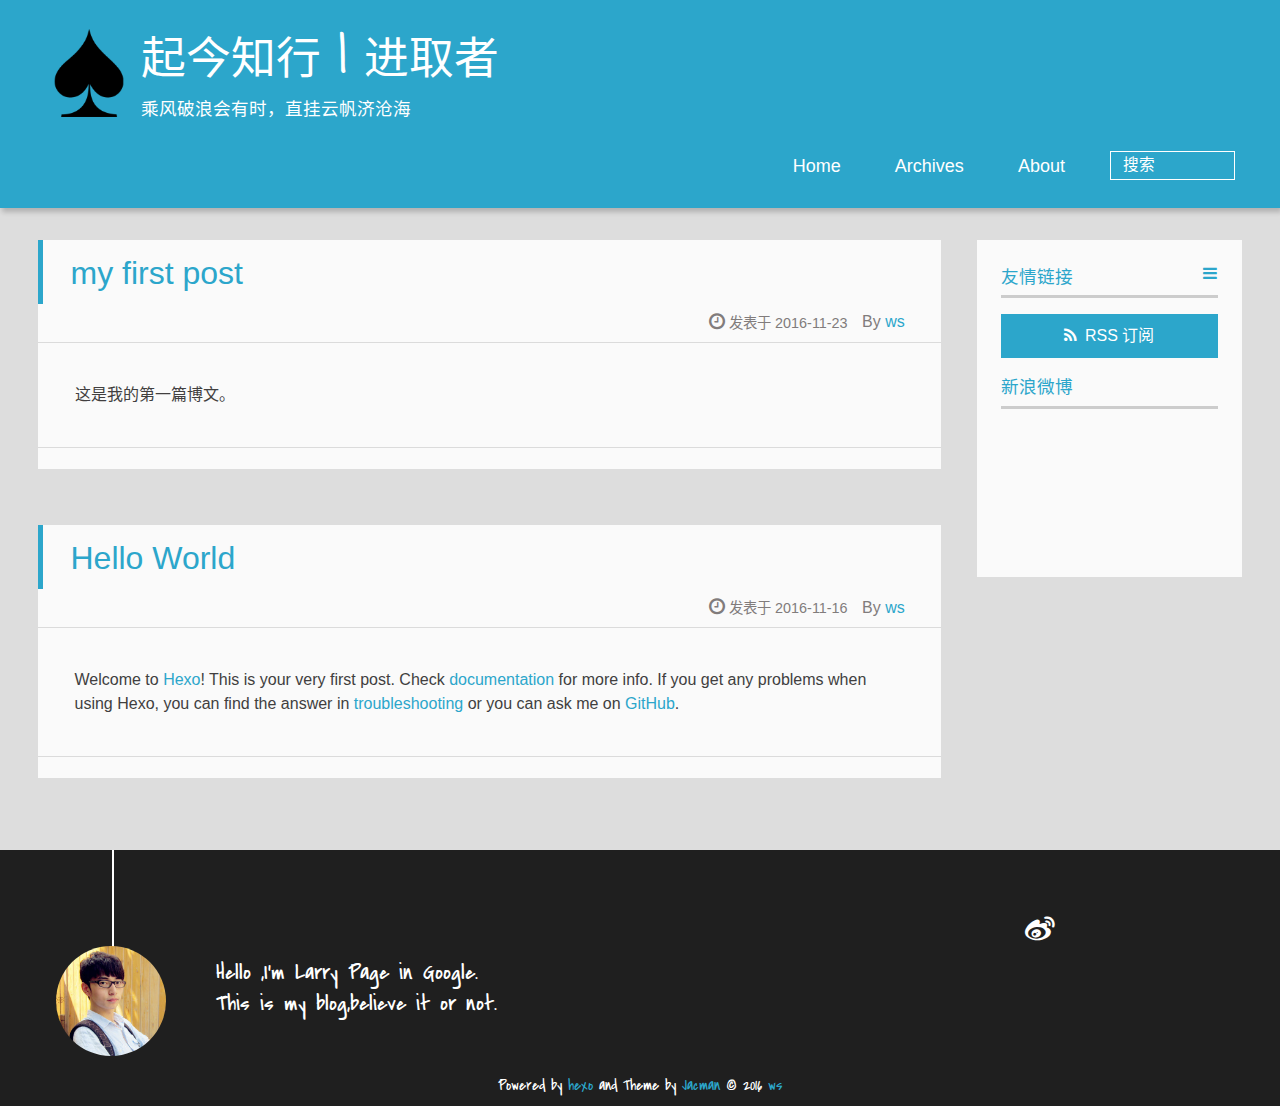
==== commit 59c9a4cb: "Site updated: 2016-11-23 14:23:08" ====
--- a/index.html
+++ b/index.html
@@ -192,21 +192,7 @@
 
   <div class="linkslist">
   <p class="asidetitle">友情链接</p>
-    <ul>
-        
-          <li>
-            
-            	<a href="https://coderq.com" target="_blank" title="一个面向程序员交流分享的新一代社区">码农圈</a>
-            
-          </li>
-        
-          <li>
-            
-            	<a href="http://wuchong.me" target="_blank" title="Jark&#39;s Blog">Jark&#39;s Blog</a>
-            
-          </li>
-        
-    </ul>
+   
 </div>
 
   
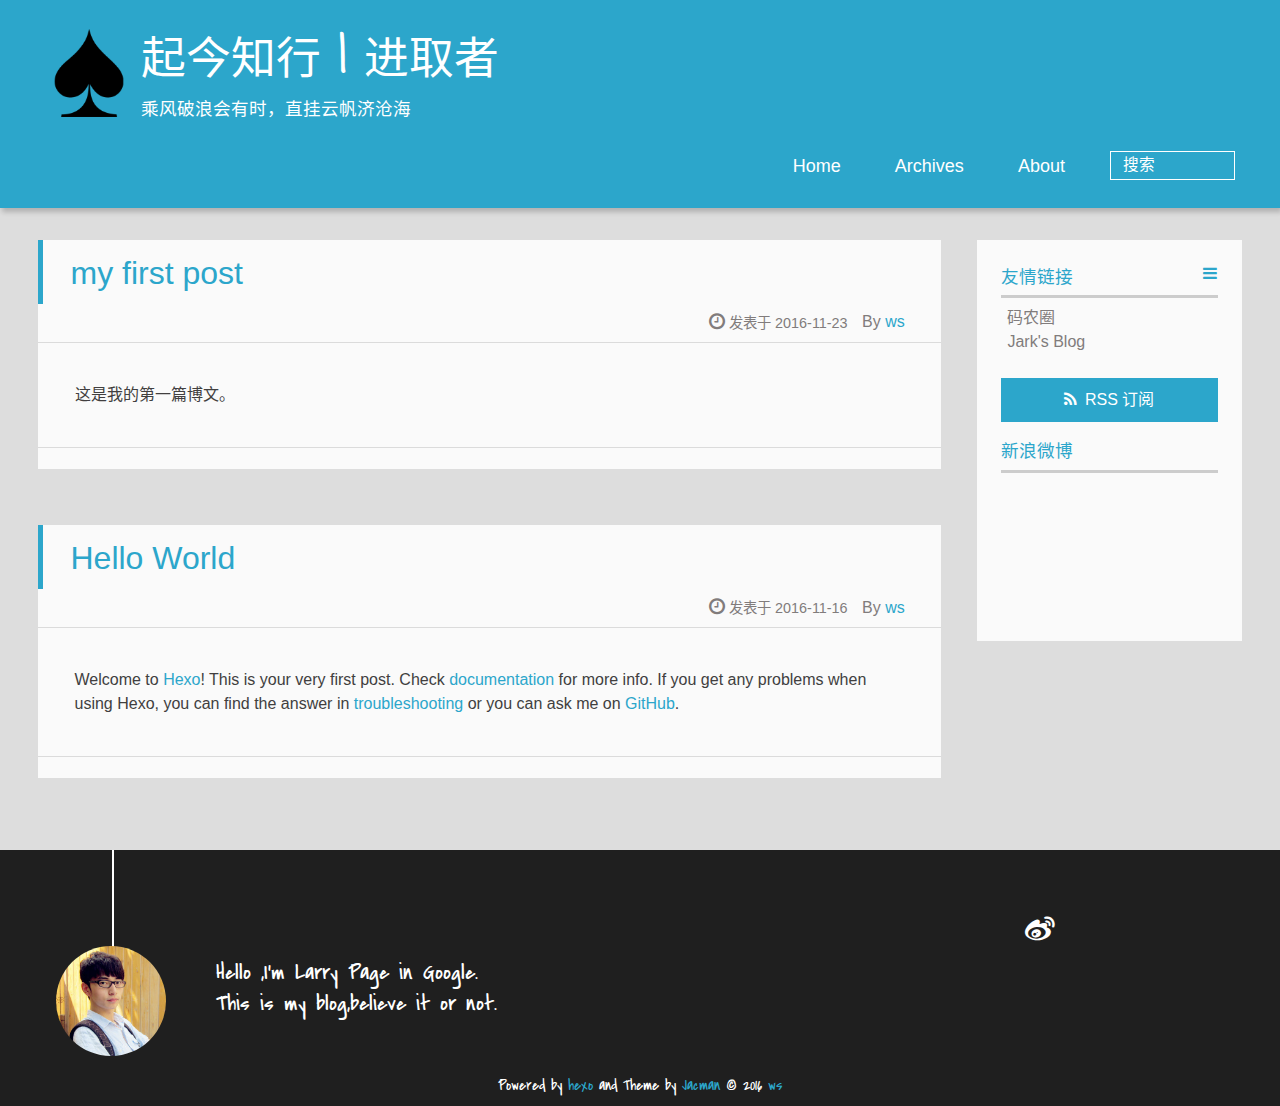
==== commit bf5c1271: "Site updated: 2016-11-23 14:31:41" ====
--- a/index.html
+++ b/index.html
@@ -192,7 +192,21 @@
 
   <div class="linkslist">
   <p class="asidetitle">友情链接</p>
-   
+    <ul>
+        
+          <li>
+            
+            	<a href="https://coderq.com" target="_blank" title="一个面向程序员交流分享的新一代社区">码农圈</a>
+            
+          </li>
+        
+          <li>
+            
+            	<a href="http://wuchong.me" target="_blank" title="Jark&#39;s Blog">Jark&#39;s Blog</a>
+            
+          </li>
+        
+    </ul>
 </div>
 
   
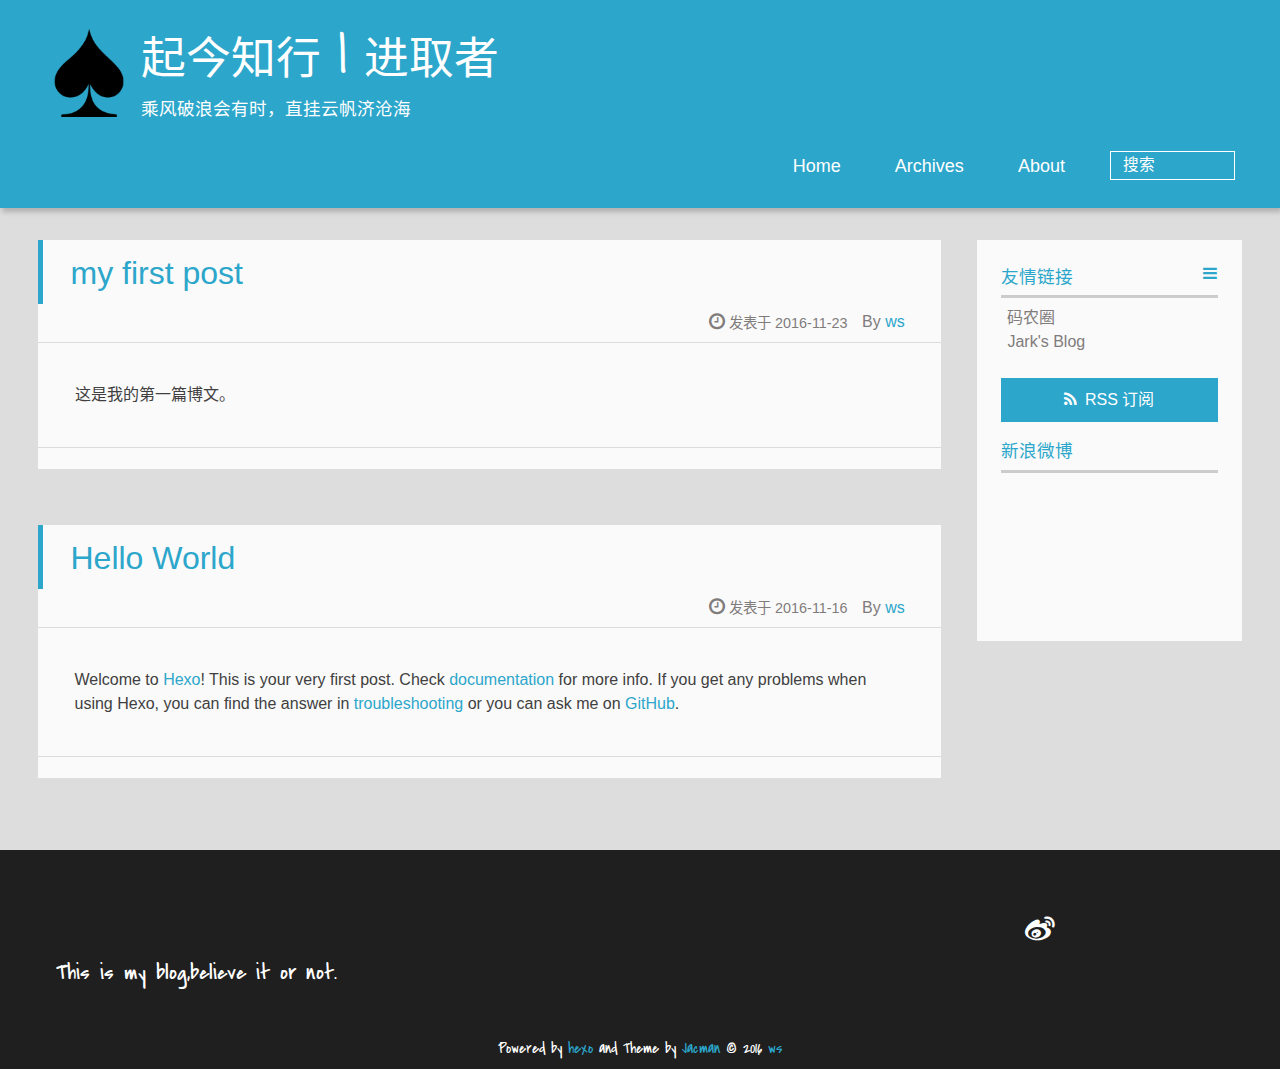
==== commit 48c1d694: "Site updated: 2016-11-23 14:38:40" ====
--- a/index.html
+++ b/index.html
@@ -227,15 +227,9 @@
     </div>
     <footer><div id="footer" >
 	
-	<div class="line">
-		<span></span>
-		<div class="author"></div>
-	</div>
-	
-	
 	<section class="info">
-		<p> Hello ,I&#39;m Larry Page in Google. <br/>
-			This is my blog,believe it or not.</p>
+		
+		<p>	This is my blog,believe it or not.</p>
 	</section>
 	 
 	<div class="social-font" class="clearfix">
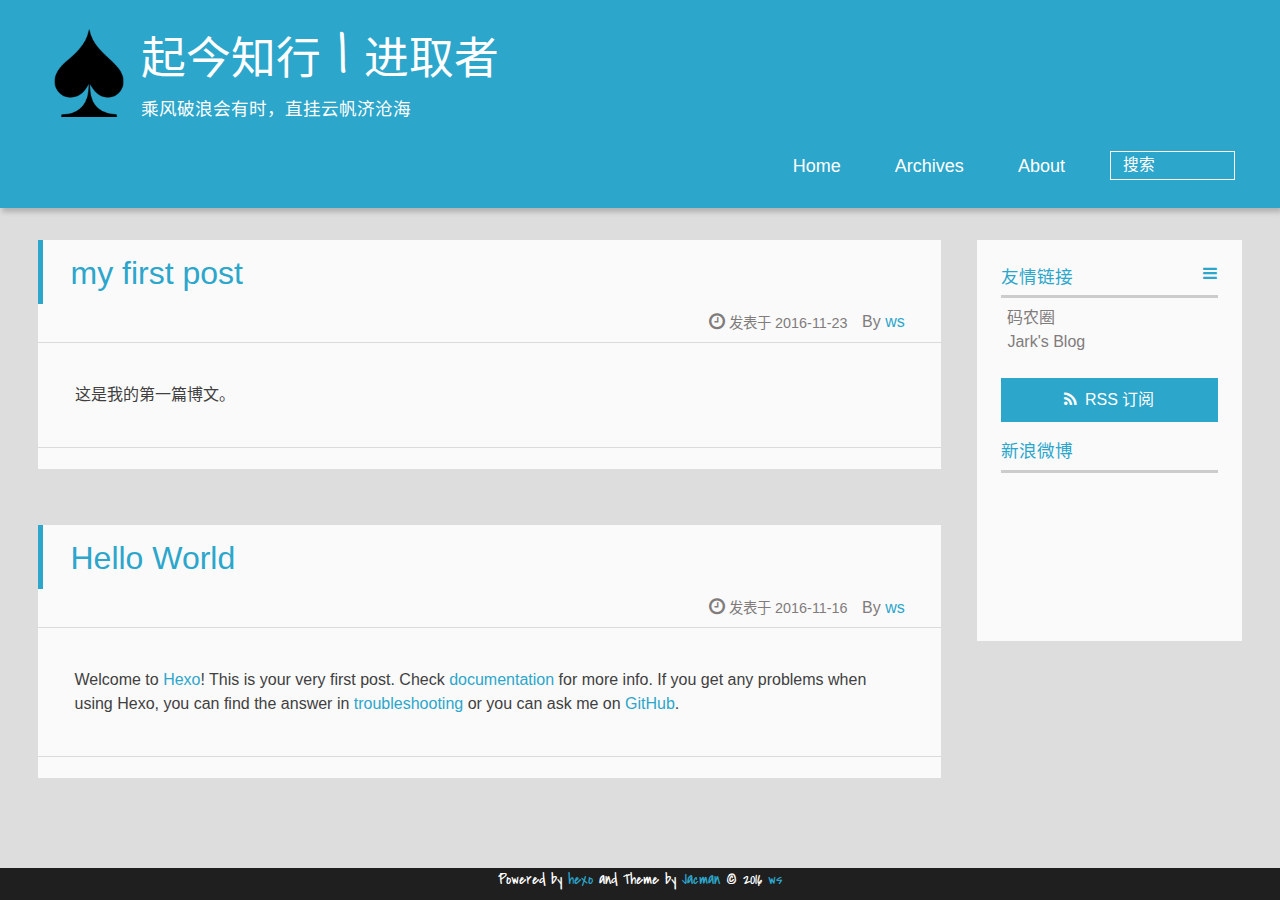
==== commit 51b0bbaa: "Site updated: 2016-11-23 14:40:33" ====
--- a/index.html
+++ b/index.html
@@ -226,29 +226,6 @@
 </div>
     </div>
     <footer><div id="footer" >
-	
-	<section class="info">
-		
-		<p>	This is my blog,believe it or not.</p>
-	</section>
-	 
-	<div class="social-font" class="clearfix">
-		
-		<a href="http://weibo.com/2176287895" target="_blank" class="icon-weibo" title="微博"></a>
-		
-		
-		
-		
-		
-		
-		
-		
-		
-		
-	</div>
-			
-		
-
 		<p class="copyright">
 		Powered by <a href="http://hexo.io" target="_blank" title="hexo">hexo</a> and Theme by <a href="https://github.com/wuchong/jacman" target="_blank" title="Jacman">Jacman</a> © 2016 
 		
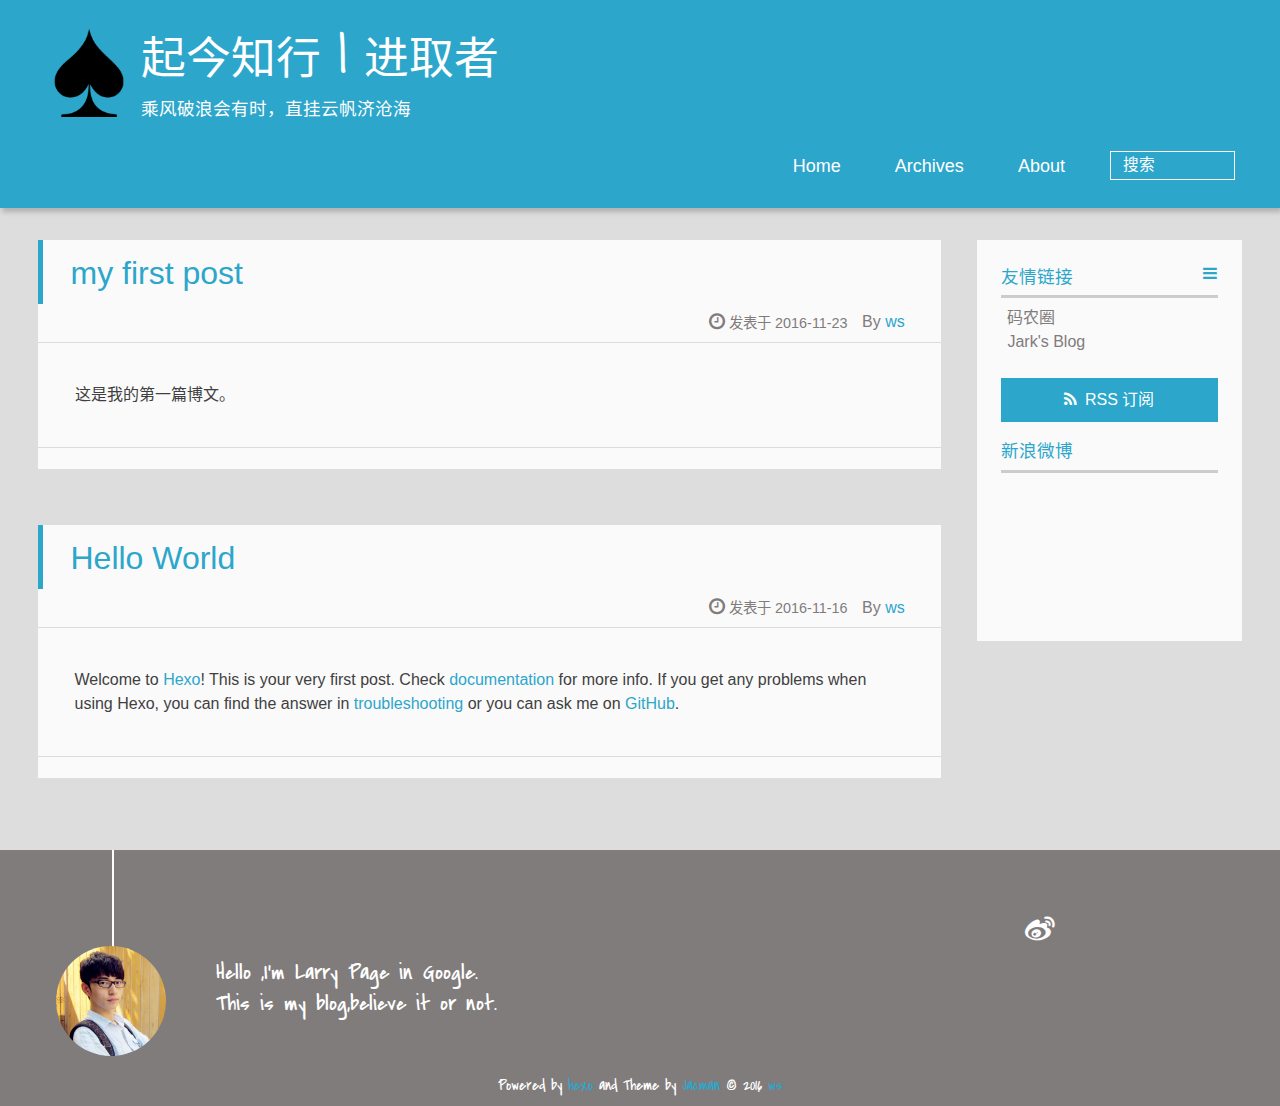
==== commit 6d1cc3cb: "Site updated: 2016-11-23 14:49:12" ====
--- a/index.html
+++ b/index.html
@@ -226,6 +226,35 @@
 </div>
     </div>
     <footer><div id="footer" >
+	
+	<div class="line">
+		<span></span>
+		<div class="author"></div>
+	</div>
+	
+	
+	<section class="info">
+		<p> Hello ,I&#39;m Larry Page in Google. <br/>
+			This is my blog,believe it or not.</p>
+	</section>
+	 
+	<div class="social-font" class="clearfix">
+		
+		<a href="http://weibo.com/2176287895" target="_blank" class="icon-weibo" title="微博"></a>
+		
+		
+		
+		
+		
+		
+		
+		
+		
+		
+	</div>
+			
+		
+
 		<p class="copyright">
 		Powered by <a href="http://hexo.io" target="_blank" title="hexo">hexo</a> and Theme by <a href="https://github.com/wuchong/jacman" target="_blank" title="Jacman">Jacman</a> © 2016 
 		
--- a/css/style.css
+++ b/css/style.css
@@ -1896,7 +1896,7 @@
 }
 footer {
   margin-top: 1em;
-  background: #1f1f1f;
+  background: #817c7c;
   padding: 0 2% 0.5em;
 }
 #footer {
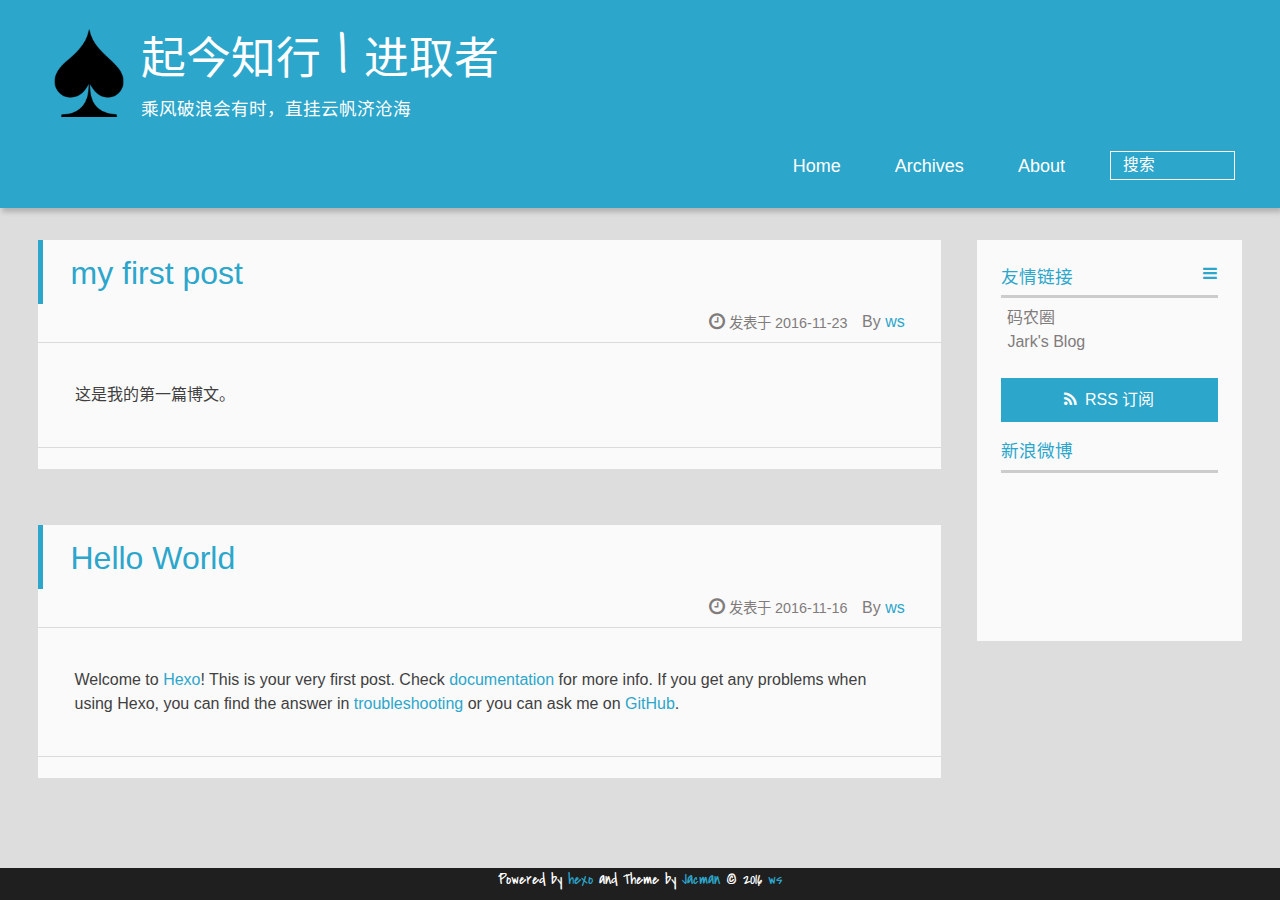
==== commit 11676932: "Site updated: 2016-11-23 14:52:43" ====
--- a/index.html
+++ b/index.html
@@ -225,36 +225,7 @@
 </aside>
 </div>
     </div>
-    <footer><div id="footer" >
-	
-	<div class="line">
-		<span></span>
-		<div class="author"></div>
-	</div>
-	
-	
-	<section class="info">
-		<p> Hello ,I&#39;m Larry Page in Google. <br/>
-			This is my blog,believe it or not.</p>
-	</section>
-	 
-	<div class="social-font" class="clearfix">
-		
-		<a href="http://weibo.com/2176287895" target="_blank" class="icon-weibo" title="微博"></a>
-		
-		
-		
-		
-		
-		
-		
-		
-		
-		
-	</div>
-			
-		
-
+    <footer><div id="footer" >	
 		<p class="copyright">
 		Powered by <a href="http://hexo.io" target="_blank" title="hexo">hexo</a> and Theme by <a href="https://github.com/wuchong/jacman" target="_blank" title="Jacman">Jacman</a> © 2016 
 		
--- a/css/style.css
+++ b/css/style.css
@@ -1896,7 +1896,7 @@
 }
 footer {
   margin-top: 1em;
-  background: #817c7c;
+  background: #1f1f1f;
   padding: 0 2% 0.5em;
 }
 #footer {
